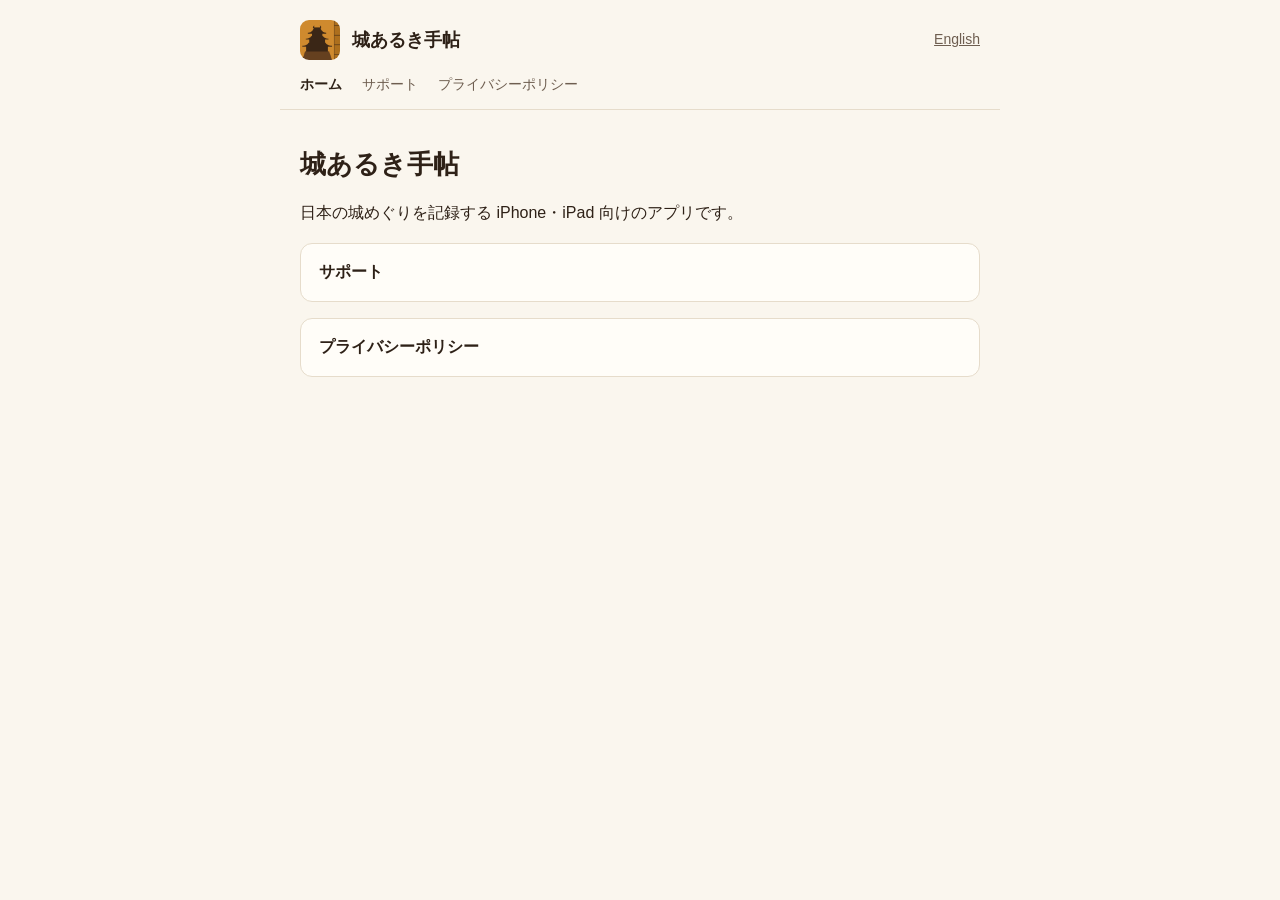
==== index.html @ 9eafa733 "城あるき手帖のサポートページとプライバシーポリシーを公開する Co-Authored-By: Claude Opus 5.5 <noreply@anthropic.com>" ====
<!doctype html>
<html lang="ja">
<head>
<meta charset="utf-8">
<meta name="viewport" content="width=device-width, initial-scale=1">
<title>城あるき手帖</title>
<link rel="stylesheet" href="style.css">
<link rel="icon" href="icon.png">
</head>
<body>
<header class="site">
  <a class="brand" href="./"><img src="icon.png" alt="" width="40" height="40"><span>城あるき手帖</span></a>
  <a class="lang" href="en/" hreflang="en">English</a>
</header>
<nav><a href="./" aria-current="page">ホーム</a><a href="support.html">サポート</a><a href="privacy.html">プライバシーポリシー</a></nav>
<main>
<h1>城あるき手帖</h1>
<p>日本の城めぐりを記録する iPhone・iPad 向けのアプリです。</p>
<ul class="links"><li><a href="support.html">サポート</a></li><li><a href="privacy.html">プライバシーポリシー</a></li></ul>
</main>
</body>
</html>
---- style.css ----
/* サポートページとプライバシーポリシーの見た目。アイコンの柿色と焦茶に合わせる。 */
:root {
  --bg: #faf6ee;
  --surface: #fffdf8;
  --fg: #2e2117;
  --muted: #6e5e50;
  --accent: #a8641a;
  --line: #e6dccb;
  color-scheme: light;
}
@media (prefers-color-scheme: dark) {
  :root {
    --bg: #1d1712;
    --surface: #261e17;
    --fg: #f1e8dc;
    --muted: #b9a993;
    --accent: #e3a45a;
    --line: #3d3127;
    color-scheme: dark;
  }
}
* { box-sizing: border-box; }
body {
  margin: 0;
  background: var(--bg);
  color: var(--fg);
  font-family: -apple-system, BlinkMacSystemFont, "Hiragino Sans", "Yu Gothic", "Noto Sans JP", sans-serif;
  font-size: 16px;
  line-height: 1.8;
  -webkit-text-size-adjust: 100%;
}
header.site, nav, main {
  max-width: 720px;
  margin: 0 auto;
  padding-left: max(20px, env(safe-area-inset-left));
  padding-right: max(20px, env(safe-area-inset-right));
}
header.site {
  display: flex;
  align-items: center;
  justify-content: space-between;
  gap: 16px;
  padding-block: 20px 8px;
}
.brand {
  display: flex;
  align-items: center;
  gap: 12px;
  color: var(--fg);
  font-weight: 700;
  font-size: 18px;
  text-decoration: none;
}
.brand img { border-radius: 9px; }
.lang { color: var(--muted); font-size: 14px; }
nav {
  display: flex;
  flex-wrap: wrap;
  gap: 4px 20px;
  padding-block: 4px 12px;
  border-bottom: 1px solid var(--line);
  font-size: 14px;
}
nav a { color: var(--muted); text-decoration: none; }
nav a[aria-current="page"] { color: var(--fg); font-weight: 600; }
main { padding-block: 8px 64px; }
h1 { font-size: 26px; line-height: 1.4; margin: 28px 0 16px; text-wrap: balance; }
h2 { font-size: 18px; line-height: 1.5; margin: 32px 0 8px; }
p, ul { margin: 0 0 16px; }
ul { padding-left: 1.4em; }
li { margin-bottom: 4px; }
a { color: var(--accent); overflow-wrap: anywhere; }
a:focus-visible { outline: 2px solid var(--accent); outline-offset: 2px; }
ul.links { list-style: none; padding: 0; display: grid; gap: 12px; }
ul.links a {
  display: block;
  padding: 14px 18px;
  background: var(--surface);
  border: 1px solid var(--line);
  border-radius: 12px;
  color: var(--fg);
  font-weight: 600;
  text-decoration: none;
}
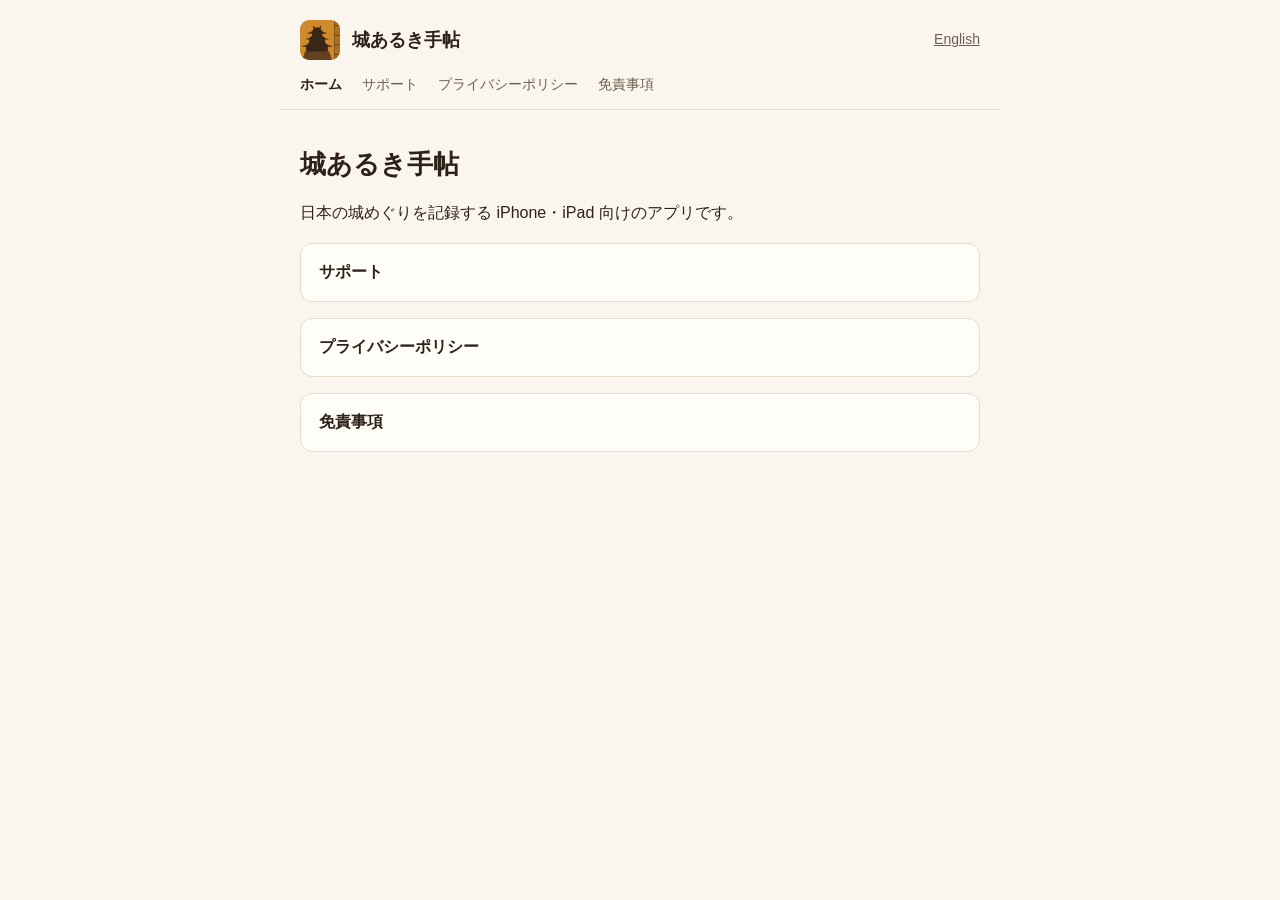
==== commit b33aa83c: "免責事項のページを足し、サポートページの題を直す Co-Authored-By: Claude Opus 5.5 <noreply@anthropic.com>" ====
--- a/index.html
+++ b/index.html
@@ -12,11 +12,11 @@
   <a class="brand" href="./"><img src="icon.png" alt="" width="40" height="40"><span>城あるき手帖</span></a>
   <a class="lang" href="en/" hreflang="en">English</a>
 </header>
-<nav><a href="./" aria-current="page">ホーム</a><a href="support.html">サポート</a><a href="privacy.html">プライバシーポリシー</a></nav>
+<nav><a href="./" aria-current="page">ホーム</a><a href="support.html">サポート</a><a href="privacy.html">プライバシーポリシー</a><a href="disclaimer.html">免責事項</a></nav>
 <main>
 <h1>城あるき手帖</h1>
 <p>日本の城めぐりを記録する iPhone・iPad 向けのアプリです。</p>
-<ul class="links"><li><a href="support.html">サポート</a></li><li><a href="privacy.html">プライバシーポリシー</a></li></ul>
+<ul class="links"><li><a href="support.html">サポート</a></li><li><a href="privacy.html">プライバシーポリシー</a></li><li><a href="disclaimer.html">免責事項</a></li></ul>
 </main>
 </body>
 </html>
